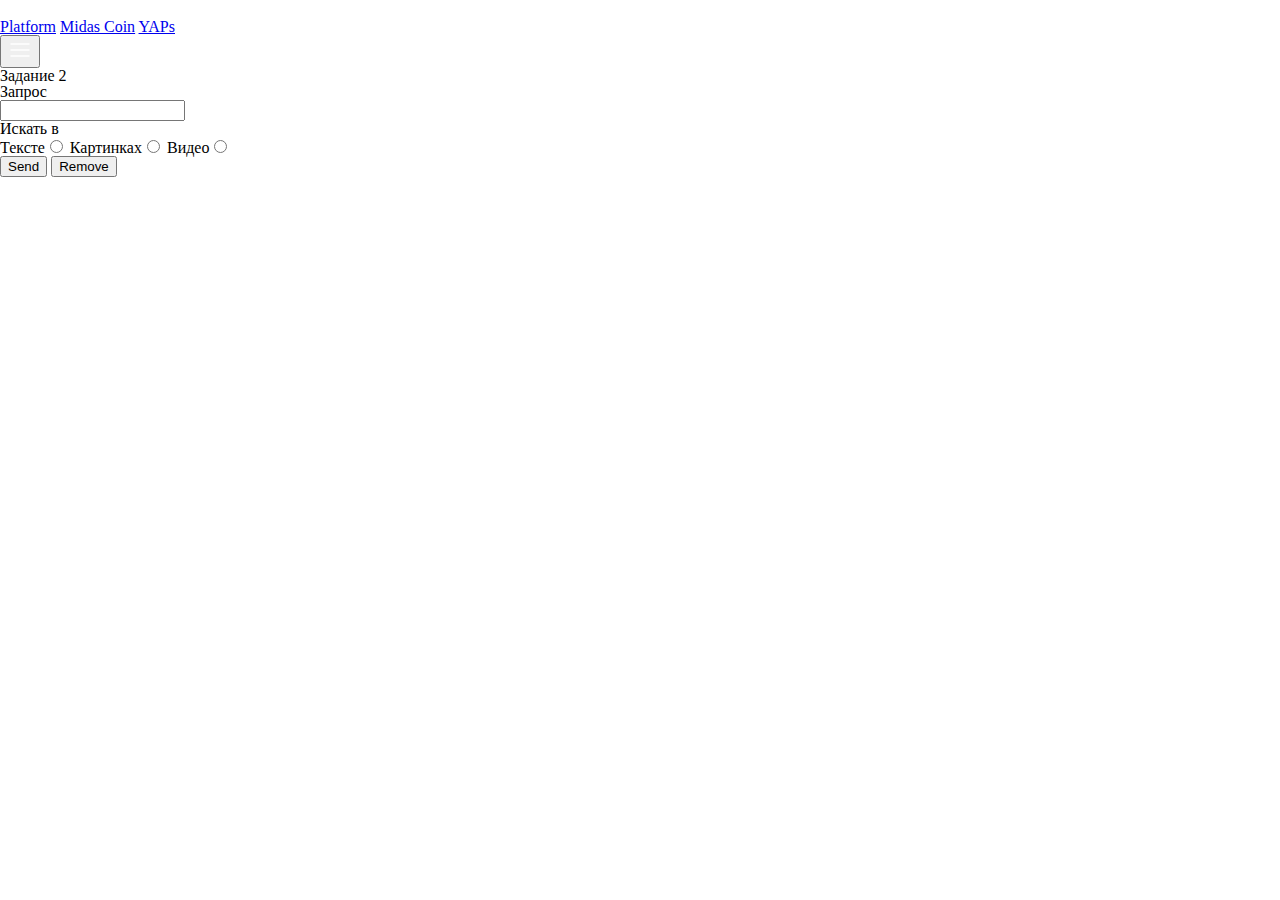
==== form.html @ e943cfc5 "commit2" ====
<!DOCTYPE html>
<html lang="en">

<head>
    <meta charset="UTF-8">
    <meta http-equiv="X-UA-Compatible" content="IE=edge">
    <meta name="viewport" content="width=device-width, initial-scale=1.0">
    <style>
        @import url('https://fonts.googleapis.com/css2?family=Cormorant+Infant&family=Inter:wght@500;600;700&display=swap');
    </style>
    <link rel="stylesheet" href="CSS/style.css">
    <link rel="stylesheet" href="CSS/reset.css">
    <title>Морозова Софья Дмитриевна 211-325 28.01.2023</title>
</head>
<body class="wrapper">
    <header>
        <div class="div2">
        <div class="logo">
            <img src="/SVG/Logo.svg" alt="icon">
        </div>
            <div class="divheader2">
                <div class="divheader">
                <a class="dmenu" href="#">Platform</a>
                <a class="dmenu" href="#">Midas Coin</a>
                <a class="dmenu" href="#">YAPs</a>
            </div>
            <button class="menu">
                <img src="/SVG/Menu.svg" alt="menu">
            </button>
            </div>
            </div>
    </header>
    <main class="reg">
        <form class="registration" name="contact" method="POST" action="https://httpbin.org/post">
            <fieldset>
                <legend>Задание 2</legend>
                <label><p>Запрос</p>
                    <input type="url">
                </label>
                <label><p>Искать в</p>
                Тексте<input type="radio" name="radio">
                Картинках<input type="radio" name="radio">
                Видео<input type="radio" name="radio">
            </label>
            </fieldset>
            <button type="submit">Send</button>
            <button type="reset">Remove</button>
        </form>
    </main>
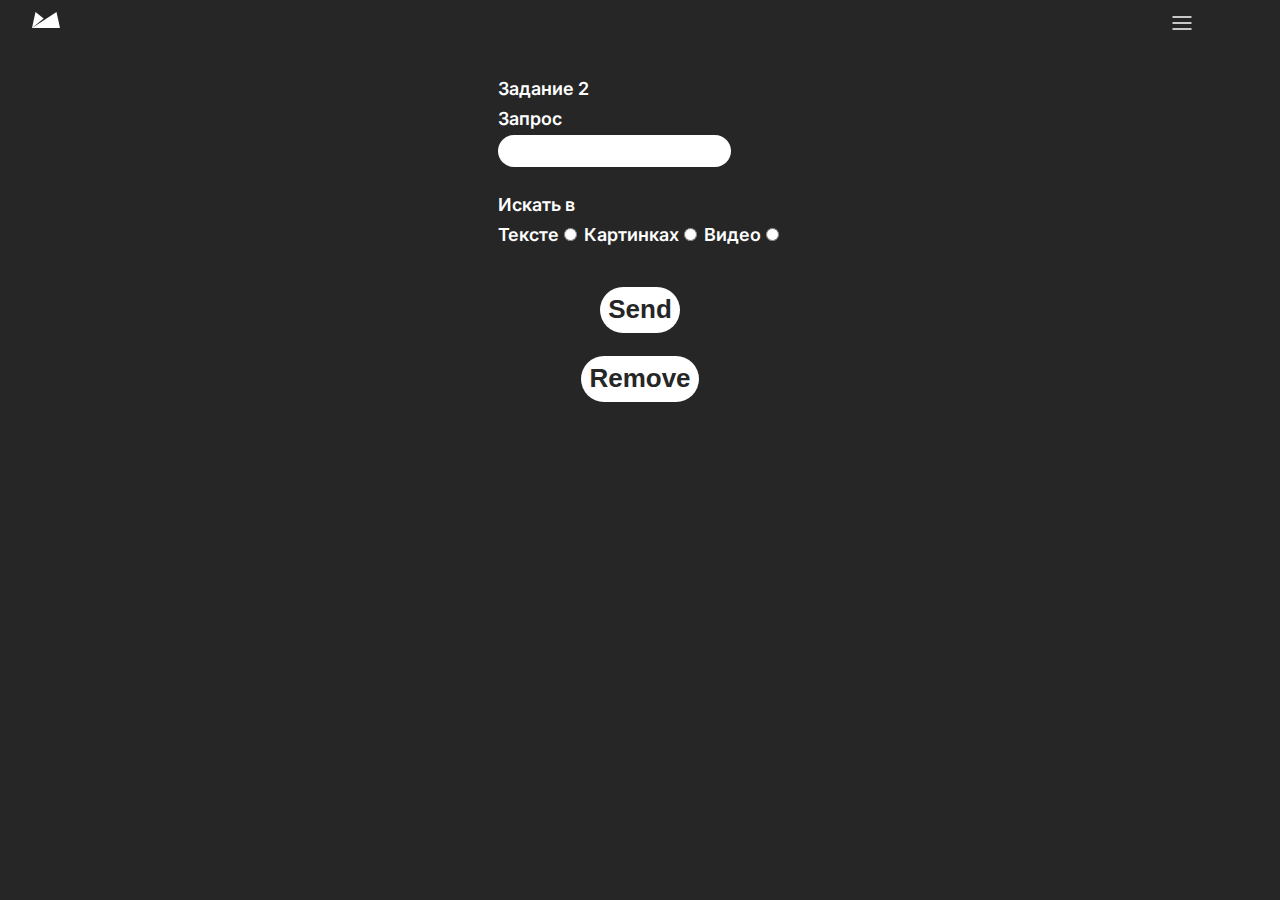
==== commit 1cc11b80: "commit3" ====
--- a/form.html
+++ b/form.html
@@ -43,7 +43,9 @@
                 Видео<input type="radio" name="radio">
             </label>
             </fieldset>
-            <button type="submit">Send</button>
-            <button type="reset">Remove</button>
+            <button class= "send" type="submit">Send</button>
+            <button class= "send" type="reset">Remove</button>
         </form>
-    </main>+    </main>
+  </body>
+</html>--- a/CSS/style.css
+++ b/CSS/style.css
@@ -0,0 +1,204 @@
+@import url('https://fonts.googleapis.com/css2?family=Cormorant+Infant&family=Inter:wght@500;600;700&display=swap');
+:root {
+    font-size: 62.5%;
+    font-family: 'Inter', sans-serif;
+    text-align: center;
+    font-weight: 600;
+--black:#262626;
+--white: #FFFFFF;
+background-color: var(--black);
+color: var(--white);
+}
+body{
+    margin:0;
+margin-top: 14px;
+}
+.wrapper {
+    max-width: 1440px;
+    margin-left: auto;
+    margin-right: auto;
+    padding-left: 16px;
+    padding-right: 16px;
+}
+header {
+   padding-top: 3.5rem;
+   padding-bottom:3.5 rem;
+    }
+    .div2{
+        margin-left: 1.6rem;
+    margin-right: 2rem;
+    display: flex;
+    flex-direction: row;
+    justify-content: space-between;
+    align-items: center;
+    }
+    .logo{
+        display: flex;
+    flex-direction: row;
+    align-items: center;
+    gap: 1rem;
+    }
+    .menu{
+        border: 0;
+        background: none;
+        margin: 0;
+    }
+    h1 {
+    width: 320px;
+    height: 96px;
+    font-weight: 700;
+    font-size: 200px;
+    line-height: 48px;
+    letter-spacing: -0.048em;
+    margin-bottom: 0;
+    padding-left: 20px;
+    }
+    
+    h2 {
+    width: 320px;
+    height: 32px;
+    font-weight: 700;
+    font-size: 32px;
+    line-height: 32px;
+    padding-left: 20px;
+    letter-spacing: -0.032em;
+    }
+    
+    .text_info {
+    width: 320px;
+    height: 72px;
+    font-weight: 500;
+    font-size: 16px;
+    line-height: 24px;
+    letter-spacing: -0.016em;
+    color: rgba(255, 255, 255, 0.36);
+    padding-left: 20px;
+    }
+    
+    .span_white {
+    opacity: 1;
+    color: white;
+    
+    }
+    
+    .gray_month {
+    /* width: 89px; */
+    /* height: 260px; */
+    width: 14px;
+    height: 8px;
+    font-size: 7.69528px;
+    line-height: 8px;
+    letter-spacing: -0.02em;
+    
+    background: rgba(255, 255, 255, 0.08);
+    
+    border: 2px solid rgba(255, 255, 255, 0.08);
+    border-radius: 9.23434px;
+    margin-right: 7.7px;
+    padding: 86.19px 9.86px 5.85px 10.38px;
+    }
+    
+    .gold_month {
+ 
+    width: 11px;
+    height: 8px;
+    font-size: 7.69528px;
+    line-height: 8px;
+    letter-spacing: -0.02em;
+    
+    background: linear-gradient(43.67deg, #FFC657 24.69%, #FFD977 75.86%);
+    box-shadow: 0px 16px 80px -12px rgba(255, 215, 115, 0.24);
+    border-radius: 9.23434px;
+    margin-top: 54px;
+    padding: 86.19px 11.31px 5.85px 11.94px;
+    }
+    
+    #first_month {
+    margin-left: 20px;
+    margin-top: 65.62px;
+    }
+    
+    #second_month {
+    margin-top: 62.72px;
+    }
+    
+    #third_month {
+    margin-top: 59.81px;
+    }
+    
+    #fourth_month {
+    margin-top: 56.91px;
+    }
+    
+    .months {
+    display: inline-flex;
+    flex-direction: row;
+    }
+    
+    .boltimg {
+    width: 206.4px;
+    height: 206.4px;
+    }
+    
+    .button_learn_more {
+    padding: 12px 108px;
+    margin-left: 20px;
+    
+    position: absolute;
+    background: #FFFFFF;
+    border-radius: 24px;
+    color: var(--black);
+    }
+    
+    a {
+    text-decoration: none;
+    color: var(--black);
+    width: 104px;
+    height: 24px;
+    font-size: 16px;
+    line-height: 24px;
+    letter-spacing: -0.015em;
+    }
+   
+    .registration{
+        display: flex;
+        flex-direction: column;
+        font-size: 1.8rem;
+        line-height: 167%;
+        padding: 3.5rem;
+        align-items:center;
+        max-width: 62rem;
+        margin: 0 auto;
+        text-align: left;
+    } 
+    .registration input{
+        padding: 0.85rem 2.8rem 0.85rem 2.8rem;
+        border: solid var(--custom-property-grey) 0.1rem;
+        border-radius: 9rem;
+        margin-bottom: 2.3rem;
+        box-sizing: border-box;
+    }
+     .registration p {
+        font-size: 1.8rem;
+    }
+    .send{
+        font-weight: 600;
+        font-size: 2.6rem;
+        line-height: 115%;
+        padding: 0.8rem;
+        border: none;
+        border-radius: 9rem;
+        background-color: var(--white);
+        color: var(--black);
+        margin-top: 2.3rem;
+    }
+    
+    .type input {
+        width: 2rem;
+        height: 2rem;
+        margin: 0 5rem 0 0;
+    }
+    
+    section {
+    margin-top: 120px;
+    }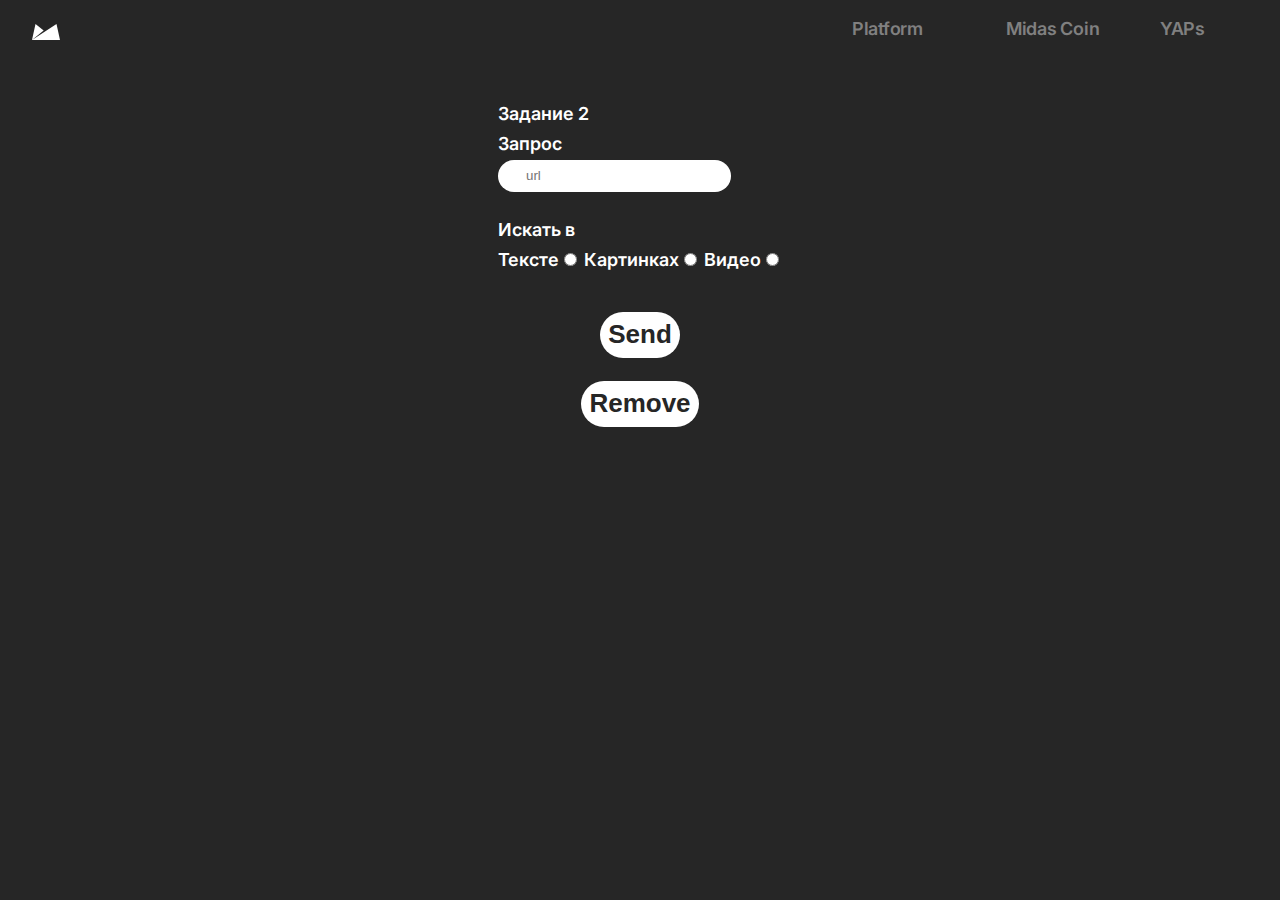
==== commit c0748fe1: "commit5" ====
--- a/form.html
+++ b/form.html
@@ -35,7 +35,7 @@
             <fieldset>
                 <legend>Задание 2</legend>
                 <label><p>Запрос</p>
-                    <input type="url">
+                    <input type="url" placeholder="url" required>
                 </label>
                 <label><p>Искать в</p>
                 Тексте<input type="radio" name="radio">
--- a/CSS/style.css
+++ b/CSS/style.css
@@ -6,6 +6,8 @@
     font-weight: 600;
 --black:#262626;
 --white: #FFFFFF;
+--grey: grey;
+--signup: #e1a31e;
 background-color: var(--black);
 color: var(--white);
 }
@@ -20,13 +22,18 @@
     padding-left: 16px;
     padding-right: 16px;
 }
+.dmenu{
+    display:none;
+}
 header {
    padding-top: 3.5rem;
    padding-bottom:3.5 rem;
     }
     .div2{
-        margin-left: 1.6rem;
-    margin-right: 2rem;
+    margin-left: 1.6rem;
+    margin-right: 0rem;
+    margin-bottom:2rem;
+    margin-top:2rem;
     display: flex;
     flex-direction: row;
     justify-content: space-between;
@@ -47,13 +54,23 @@
     width: 320px;
     height: 96px;
     font-weight: 700;
-    font-size: 200px;
+    font-size: 2.8rem;
     line-height: 48px;
     letter-spacing: -0.048em;
     margin-bottom: 0;
     padding-left: 20px;
     }
-    
+    .div6{
+        align-items:baseline;
+        display: flex;
+        flex-direction: column;
+    }
+    .div5{
+        display:flex;
+        flex-direction: column;
+        align-items: flex-start; 
+    }
+
     h2 {
     width: 320px;
     height: 32px;
@@ -63,7 +80,16 @@
     padding-left: 20px;
     letter-spacing: -0.032em;
     }
-    
+    .h11 {
+    font-size: 4rem;
+    padding-top: 1rem;
+}
+.h22{
+    margin-bottom: 3.5rem;
+    padding-top: 1rem;
+    margin-left: 0;
+    font-size: 3rem;
+}
     .text_info {
     width: 320px;
     height: 72px;
@@ -82,8 +108,7 @@
     }
     
     .gray_month {
-    /* width: 89px; */
-    /* height: 260px; */
+  
     width: 14px;
     height: 8px;
     font-size: 7.69528px;
@@ -135,19 +160,26 @@
     flex-direction: row;
     }
     
-    .boltimg {
+    .bolt {
     width: 206.4px;
     height: 206.4px;
     }
     
     .button_learn_more {
-    padding: 12px 108px;
-    margin-left: 20px;
-    
-    position: absolute;
+        display: block;
+        text-align: center;
+    padding: 3rem;
+    padding-top: 1.2rem;
+    padding-bottom: 1rem;
+    margin-left: auto;
+    margin-right: auto;
+    margin-top: 3rem;
+    margin-bottom: 3rem;
     background: #FFFFFF;
     border-radius: 24px;
     color: var(--black);
+    max-width: 8rem;
+font-size:1.4rem;
     }
     
     a {
@@ -201,4 +233,79 @@
     
     section {
     margin-top: 120px;
+    }
+    @media (min-width:1220px) {
+.dmenu{
+    display: flex;
+    font-size: 1.8rem;
+    color: var(--grey);
+}
+.divheader{
+    align-items: center;
+    gap:5rem;
+    display: flex;
+    flex-direction: row;
+}
+.divheader2{
+    gap:10rem;
+    display: flex;
+    flex-direction: row;
+    align-items: center;
+}
+.menu{
+    display: none;
+}
+h1{
+    display: flex;
+    flex-direction: row;
+    align-items: center;
+}
+.button_learn_more{
+    display: block;
+    text-align: center;
+padding: 10rem;
+padding-top: 1.2rem;
+padding-bottom: 1rem;
+margin-left: auto;
+margin-right: auto;
+margin-top: 3rem;
+margin-bottom: 3rem;
+background: #FFFFFF;
+border-radius: 24px;
+color: var(--black);
+max-width: 15rem;
+font-size:1.4rem;
+}
+    }
+
+    ::selection{
+        background-color: var(--white);
+        color: var(--black);
+        text-shadow:
+        1px 0 1px var(--signup),
+        0 1px 1px var(--signup),
+        2px 1px 1px var(--signup),
+        1px 2px 1px var(--signup),
+        3px 2px 1px var(--signup),
+        2px 3px 1px var(--signup);
+    }
+    button:hover {
+        box-shadow: inset 0 0 15px 0.5px var(--black);
+    }
+    
+    button:active {
+        transform: scale(0.95);
+        transition: transform 0.2s;
+    }
+    .menu:hover {
+        text-decoration: underline;
+    }
+    
+    .menu:active {
+        transform: scale(0.95);
+        transition: transform 0.2s;
+    }
+    
+    .dmenu:hover {
+        text-decoration: underline;
     }